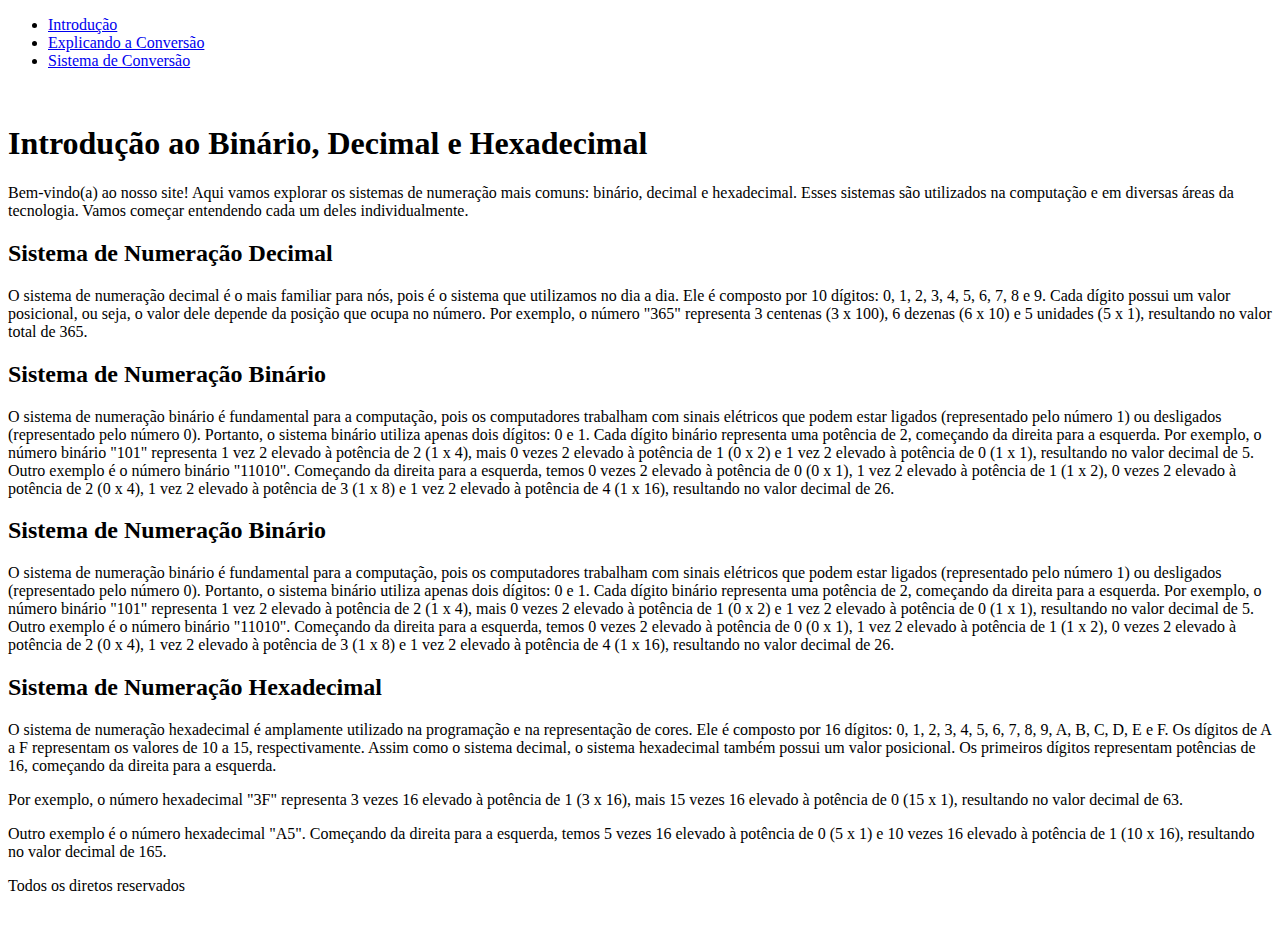
==== Index.html @ 2db11a39 "Teste arquivos" ====
<!DOCTYPE html>
<html lang="en">
<head>
    <meta charset="UTF-8">
    <meta name="viewport" content="width=device-width, initial-scale=1.0">
    <link rel="stylesheet" href="css/StyleConversao.css">
    <title>Introdução</title>
</head>
<body>
    <header>
        <nav>
            <ul>
            <li><a href="Index.html">Introdução</a></li>
            <li><a href="explicando.html">Explicando a Conversão</a></li>
            <li><a href="sistemaDeConversao.html">Sistema de Conversão</a></li>
        </ul>
    </nav>
    </header>

    <main>
        <section>
            <img src="img/logo.ifpng.png" alt="">
            <h1>Introdução ao Binário, Decimal e Hexadecimal</h1>
        
            <p>Bem-vindo(a) ao nosso site! Aqui vamos explorar os sistemas de numeração mais comuns: binário, decimal e
                hexadecimal. Esses sistemas são utilizados na computação e em diversas áreas da tecnologia. Vamos começar
                entendendo cada um deles individualmente.
            </p>
            </section>
        
            <section>
            <h2>Sistema de Numeração Decimal</h2>
        
            <p>O sistema de numeração decimal é o mais familiar para nós, pois é o sistema que utilizamos no dia a dia. Ele é
                composto por 10 dígitos: 0, 1, 2, 3, 4, 5, 6, 7, 8 e 9. Cada dígito possui um valor posicional, ou seja, o valor
                dele depende da posição que ocupa no número. Por exemplo, o número "365" representa 3 centenas (3 x 100), 6
                dezenas (6 x 10) e 5 unidades (5 x 1), resultando no valor total de 365.
            </p>
            </section>
        
            <section>
            <h2>Sistema de Numeração Binário</h2>
            <p>
                O sistema de numeração binário é fundamental para a computação, pois os computadores trabalham com sinais
                elétricos que podem estar ligados (representado pelo número 1) ou desligados (representado pelo número 0).
                Portanto, o sistema binário utiliza apenas dois dígitos: 0 e 1. Cada dígito binário representa uma potência de
                2, começando da direita para a esquerda. Por exemplo, o número binário "101" representa 1 vez 2 elevado à
                potência de 2 (1 x 4), mais 0 vezes 2 elevado à potência de 1 (0 x 2) e 1 vez 2 elevado à potência de 0 (1 x 1),
                resultando no valor decimal de 5.
        
                Outro exemplo é o número binário "11010". Começando da direita para a esquerda, temos 0 vezes 2 elevado à
                potência de 0 (0 x 1), 1 vez 2 elevado à potência de 1 (1 x 2), 0 vezes 2 elevado à potência de 2 (0 x 4), 1 vez
                2 elevado à potência de 3 (1 x 8) e 1 vez 2 elevado à potência de 4 (1 x 16), resultando no valor decimal de 26.
            </p>
            </section>
        
            <section>
            <h2>Sistema de Numeração Binário</h2>
            <p>
                O sistema de numeração binário é fundamental para a computação, pois os computadores trabalham com sinais
                elétricos que podem estar ligados (representado pelo número 1) ou desligados (representado pelo número 0).
                Portanto, o sistema binário utiliza apenas dois dígitos: 0 e 1. Cada dígito binário representa uma potência de
                2, começando da direita para a esquerda. Por exemplo, o número binário "101" representa 1 vez 2 elevado à
                potência de 2 (1 x 4), mais 0 vezes 2 elevado à potência de 1 (0 x 2) e 1 vez 2 elevado à potência de 0 (1 x 1),
                resultando no valor decimal de 5.
        
                Outro exemplo é o número binário "11010". Começando da direita para a esquerda, temos 0 vezes 2 elevado à
                potência de 0 (0 x 1), 1 vez 2 elevado à potência de 1 (1 x 2), 0 vezes 2 elevado à potência de 2 (0 x 4), 1 vez
                2 elevado à potência de 3 (1 x 8) e 1 vez 2 elevado à potência de 4 (1 x 16), resultando no valor decimal de 26.
            </p>
            </section>
            
            <section>
            <h2> Sistema de Numeração Hexadecimal</h2>
        
            <p>
                O sistema de numeração hexadecimal é amplamente utilizado na programação e na representação de cores. Ele é
                composto por 16 dígitos: 0, 1, 2, 3, 4, 5, 6, 7, 8, 9, A, B, C, D, E e F. Os dígitos de A a F representam os
                valores de 10 a 15, respectivamente. Assim como o sistema decimal, o sistema hexadecimal também possui um valor
                posicional. Os primeiros dígitos representam potências de 16, começando da direita para a esquerda.
            </p>
        
        
            <p>
                Por exemplo, o número hexadecimal "3F" representa 3 vezes 16 elevado à potência de 1 (3 x 16), mais 15 vezes 16
                elevado à potência de 0 (15 x 1), resultando no valor decimal de 63.
            </p>
        
        
            <p>
                Outro exemplo é o número hexadecimal "A5". Começando da direita para a esquerda, temos 5 vezes 16 elevado à
                potência de 0 (5 x 1) e 10 vezes 16 elevado à potência de 1 (10 x 16), resultando no valor decimal de 165.
            </p>
        
            </section>
    </main>

        <footer>
            <p>Todos os diretos reservados</p>
            <img src="img/logo.if_footer.png" alt="">
        </footer>
        
    
</body>
</html>
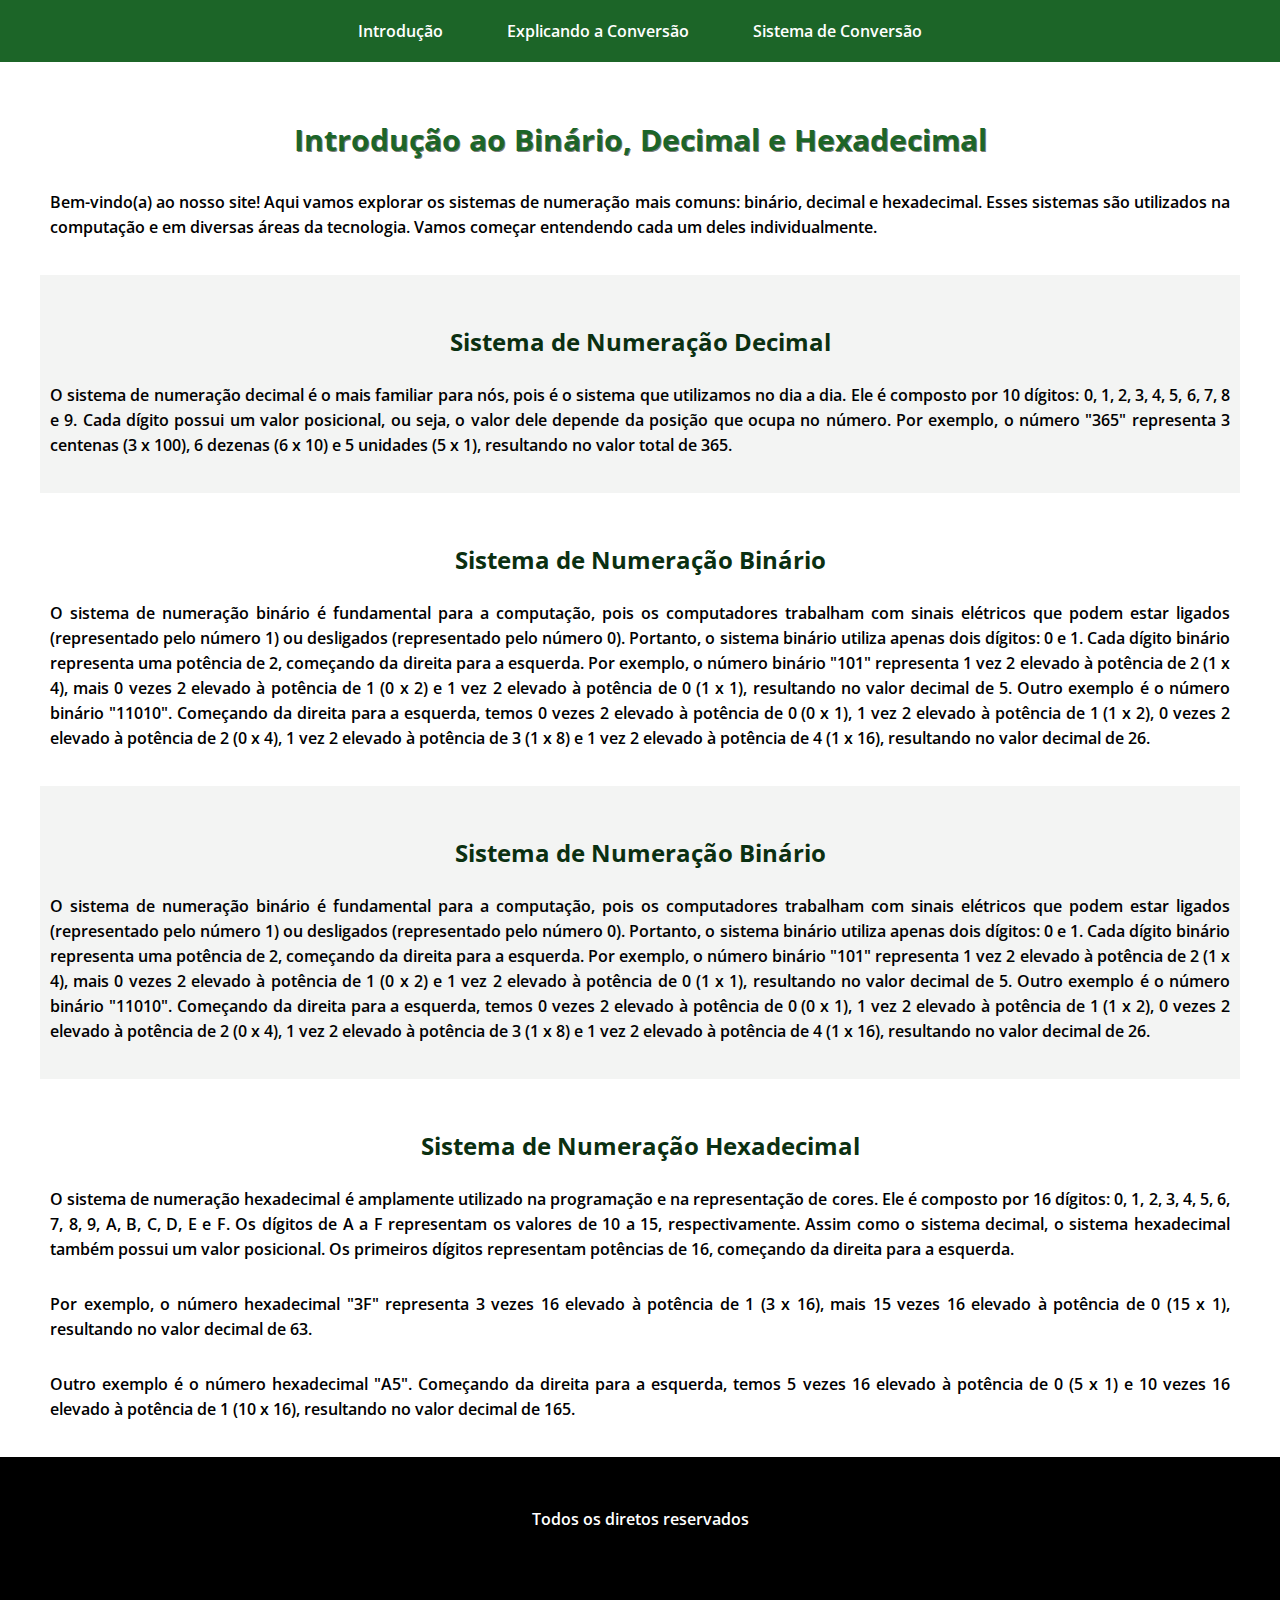
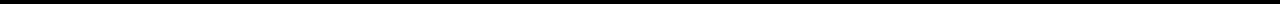
==== commit c4bb9381: "Update caminho CSS Index.html" ====
--- a/Index.html
+++ b/Index.html
@@ -3,7 +3,7 @@
 <head>
     <meta charset="UTF-8">
     <meta name="viewport" content="width=device-width, initial-scale=1.0">
-    <link rel="stylesheet" href="css/StyleConversao.css">
+    <link rel="stylesheet" href="StyleConversao.css">
     <title>Introdução</title>
 </head>
 <body>
@@ -102,4 +102,4 @@
         
     
 </body>
-</html>+</html>
--- a/StyleConversao.css
+++ b/StyleConversao.css
@@ -0,0 +1,138 @@
+@import url('https://fonts.googleapis.com/css2?family=Inter:wght@200;300;400;700&family=Open+Sans:wght@300;400;500;600;700&family=Roboto:wght@100;300;400;500;700&display=swap');
+
+* {
+    padding:0px;
+    margin:0px;
+    box-sizing: border-box;
+    font-family: 'Open Sans', sans-serif;
+    text-align: center;
+    margin: auto;
+}
+
+header{
+    text-align: center;
+    background-color: #1c6528;
+}
+
+header ul, header li{
+    list-style: none;
+}
+
+a{
+    text-decoration: none;
+    font-size: 16px ;
+    font-weight: 600;
+    color: white;
+    transform: translateX(50px);
+    border-radius: 15px;
+    padding: 10px 20px;
+    transition: all 0.3s;
+}
+
+a:hover{
+    background-color: white;
+    color: #1c6528 ;
+}
+
+a:active{
+    color: grey;
+}
+
+header ul li{
+    display: inline-block
+}
+
+header ul{
+    padding: 10px 5px;
+    margin: 0px 4px;
+}
+
+header li{
+    text-decoration: none;
+    padding: 10px;
+    font-size: 12px;
+}
+
+
+main{
+    width: 1200px;
+}
+
+section img, footer img{
+    width: 100px;
+}
+
+section{
+    padding: 20px 0px;
+}
+
+
+
+section:nth-child(even){
+    background-color: #f3f4f3;
+    padding: 20px 0px;
+}
+
+.sistemaNumeracao{
+    background-color: #f7fcf8;
+}
+
+p{
+    font-size: 16px;
+    padding: 15px 10px;
+    text-align: justify;
+    line-height: 25px;
+    font-weight: 600;
+}
+
+h1{
+    text-align: center;
+    color: #1c6528;
+    padding: 15px;
+    text-shadow: 1px 1px 0px rgb(124, 125, 122);
+    font-size: 30px;
+}
+
+h2{
+    color: #0b3011;
+    text-align: center;
+    padding: 30px 0px 10px 0px;
+    
+}
+
+div{
+    background-color: #9dc1a4;
+    width: 700px;
+    border-radius: 15px;
+}
+
+input{
+    border-radius: 15px;
+    border: 1px solid rgb(0, 26, 3);
+    background-color: #ebefdf;
+}
+
+.converter{
+    background-image: url(../img/fundo.jpg);
+    background-size: 100%;
+    background-repeat: no-repeat;
+}
+button{
+    font-weight: 600;
+    font-size: 12px;
+    padding: 5px 10px;
+    color: rgb(248, 254, 248);
+    background-color: #146d06;
+    border: none;
+    border-radius: 15px;
+}
+
+footer{
+    color: white;
+    background-color: black;
+
+}
+footer p{
+    padding: 50px 0px;
+    text-align: center;
+}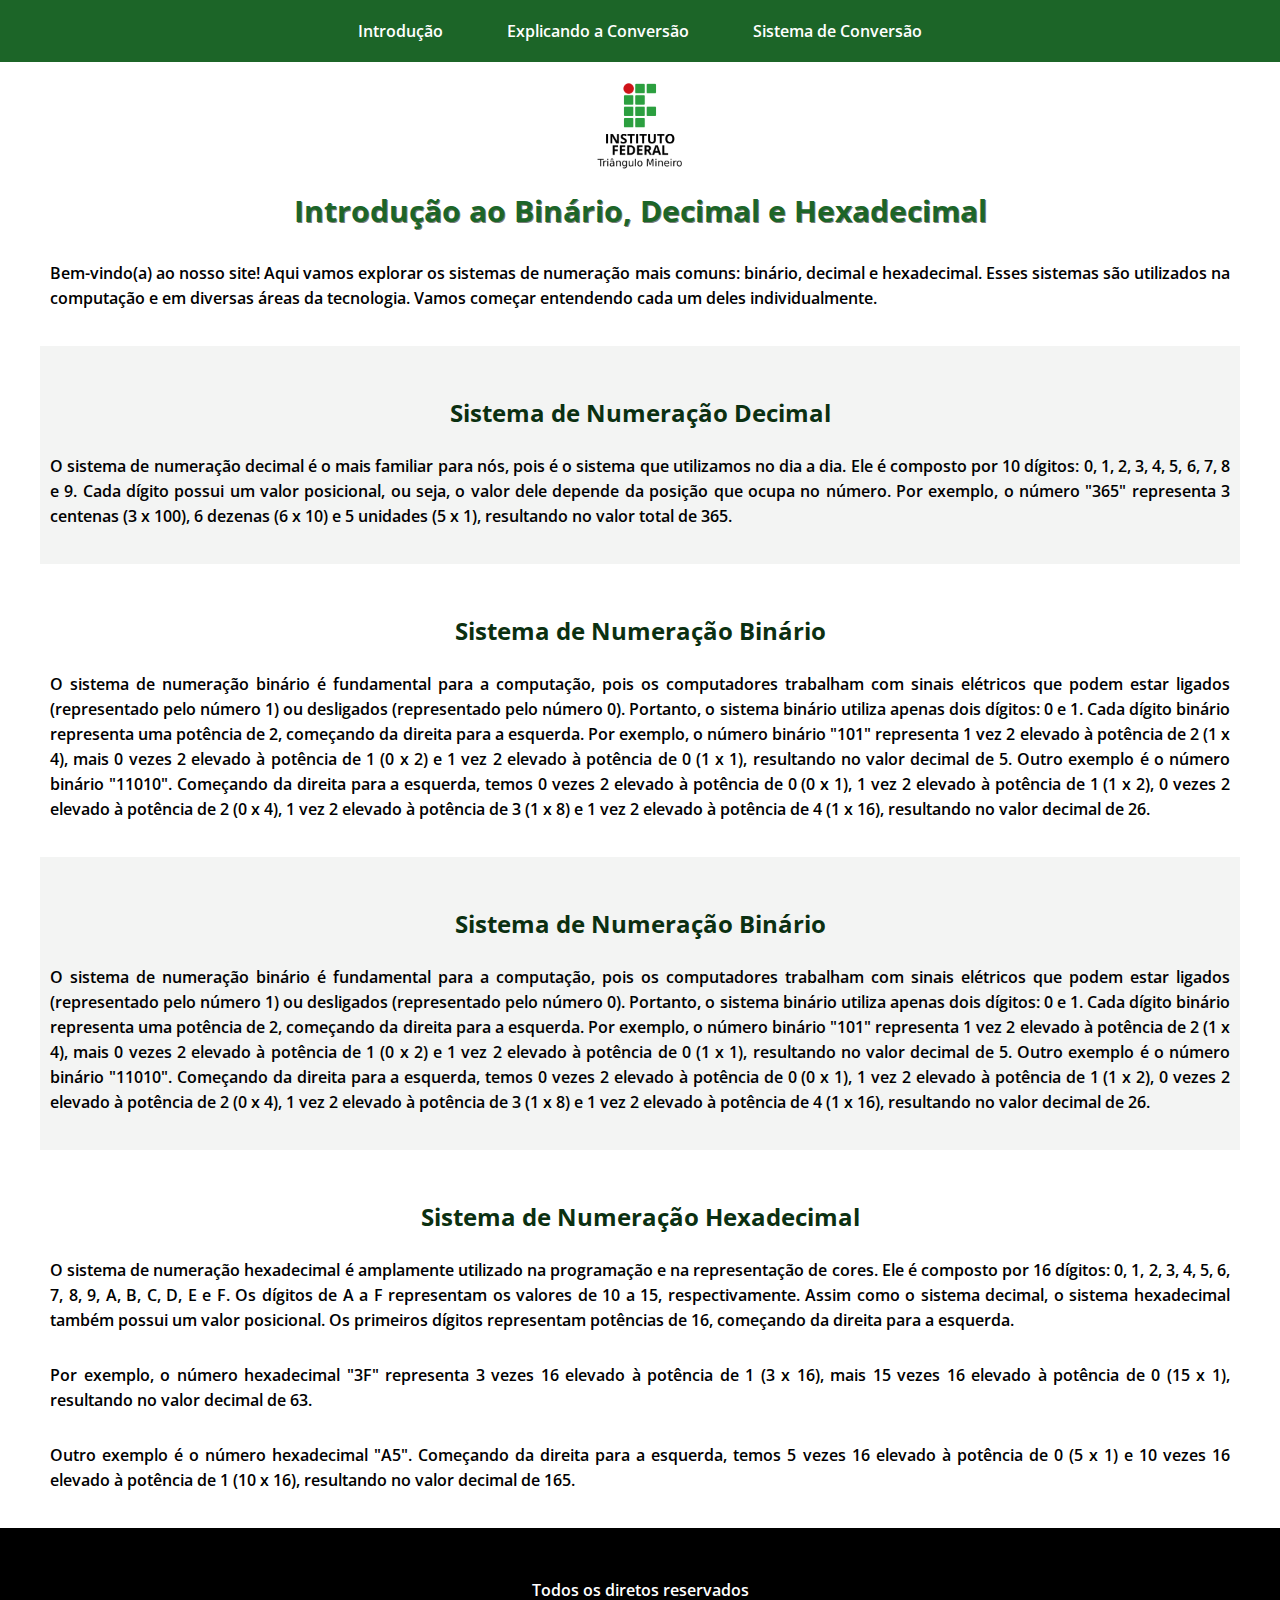
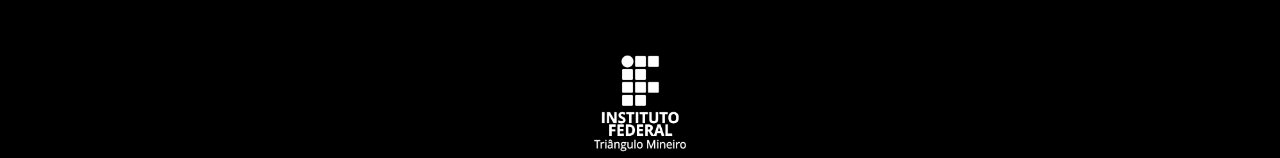
==== commit 5b36e52e: "Update Index.html - Ajustando caminho imagem" ====
--- a/Index.html
+++ b/Index.html
@@ -19,7 +19,7 @@
 
     <main>
         <section>
-            <img src="img/logo.ifpng.png" alt="">
+            <img src="logo.ifpng.png" alt="">
             <h1>Introdução ao Binário, Decimal e Hexadecimal</h1>
         
             <p>Bem-vindo(a) ao nosso site! Aqui vamos explorar os sistemas de numeração mais comuns: binário, decimal e
@@ -97,7 +97,7 @@
 
         <footer>
             <p>Todos os diretos reservados</p>
-            <img src="img/logo.if_footer.png" alt="">
+            <img src="logo.if_footer.png" alt="">
         </footer>
         
     
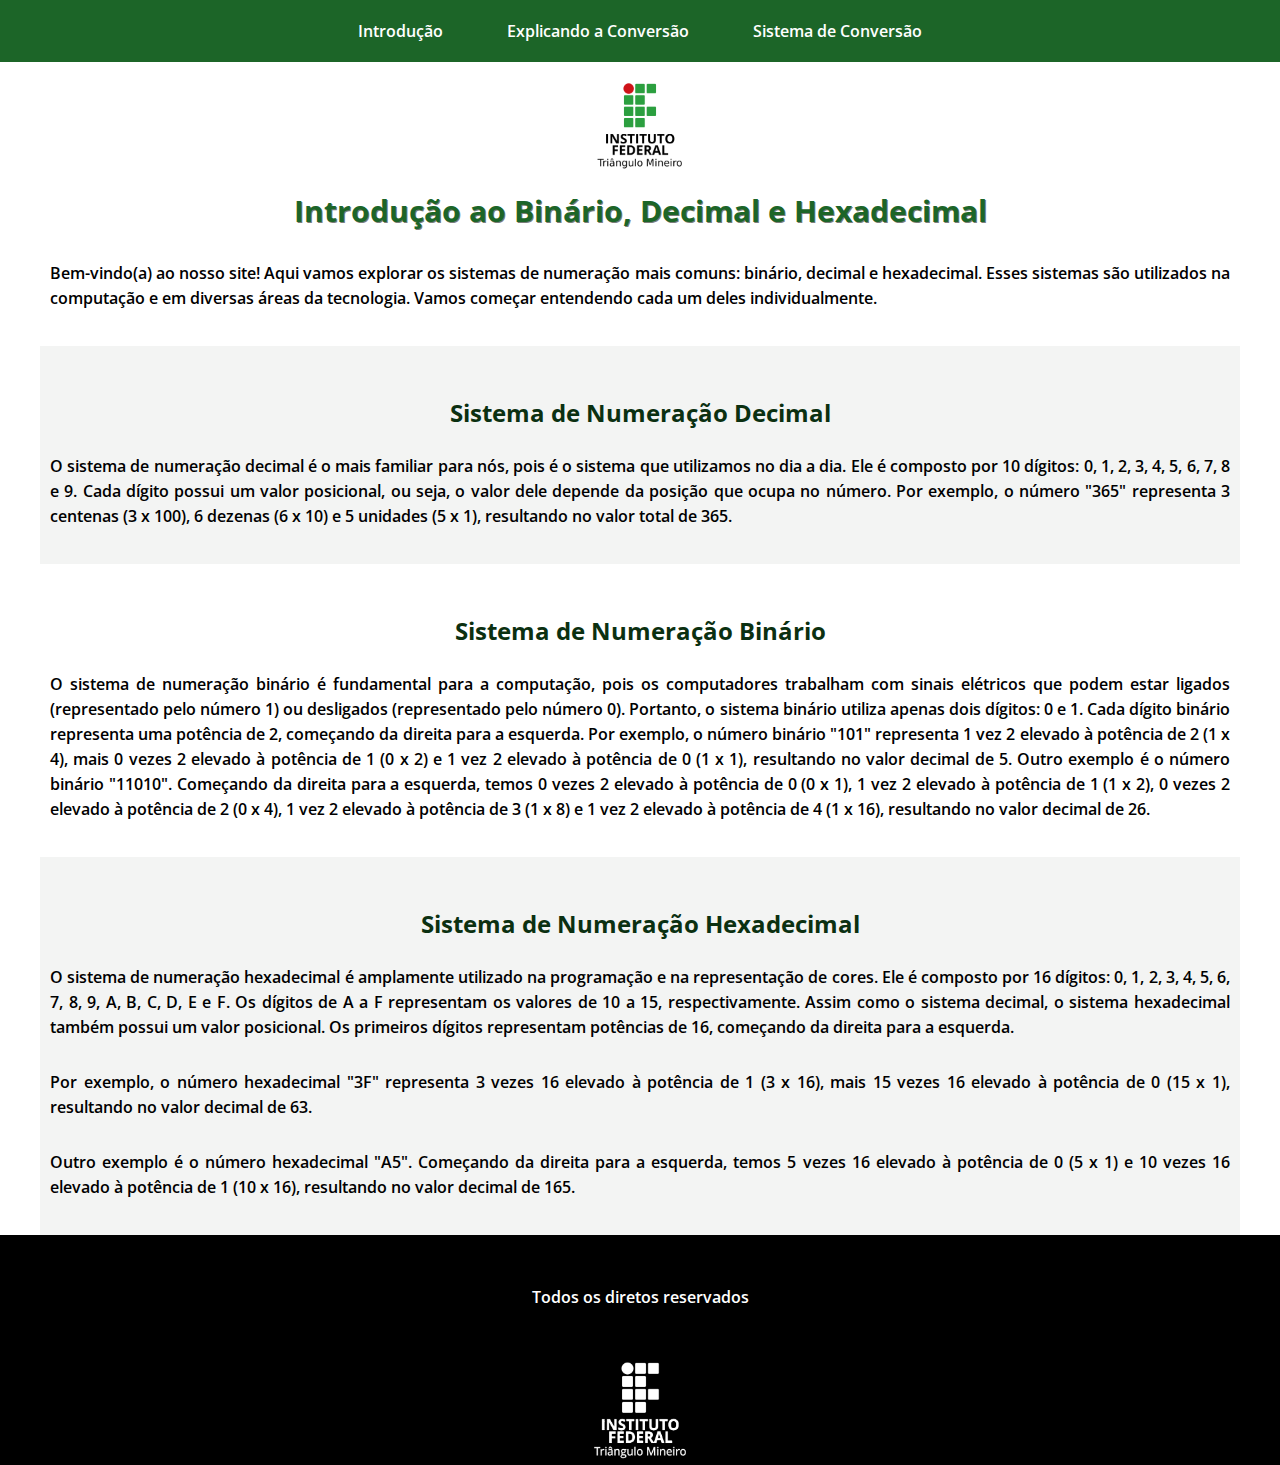
==== commit ef4349f8: "Update Index.html - Correção Binário" ====
--- a/Index.html
+++ b/Index.html
@@ -53,22 +53,6 @@
                 2 elevado à potência de 3 (1 x 8) e 1 vez 2 elevado à potência de 4 (1 x 16), resultando no valor decimal de 26.
             </p>
             </section>
-        
-            <section>
-            <h2>Sistema de Numeração Binário</h2>
-            <p>
-                O sistema de numeração binário é fundamental para a computação, pois os computadores trabalham com sinais
-                elétricos que podem estar ligados (representado pelo número 1) ou desligados (representado pelo número 0).
-                Portanto, o sistema binário utiliza apenas dois dígitos: 0 e 1. Cada dígito binário representa uma potência de
-                2, começando da direita para a esquerda. Por exemplo, o número binário "101" representa 1 vez 2 elevado à
-                potência de 2 (1 x 4), mais 0 vezes 2 elevado à potência de 1 (0 x 2) e 1 vez 2 elevado à potência de 0 (1 x 1),
-                resultando no valor decimal de 5.
-        
-                Outro exemplo é o número binário "11010". Começando da direita para a esquerda, temos 0 vezes 2 elevado à
-                potência de 0 (0 x 1), 1 vez 2 elevado à potência de 1 (1 x 2), 0 vezes 2 elevado à potência de 2 (0 x 4), 1 vez
-                2 elevado à potência de 3 (1 x 8) e 1 vez 2 elevado à potência de 4 (1 x 16), resultando no valor decimal de 26.
-            </p>
-            </section>
             
             <section>
             <h2> Sistema de Numeração Hexadecimal</h2>
